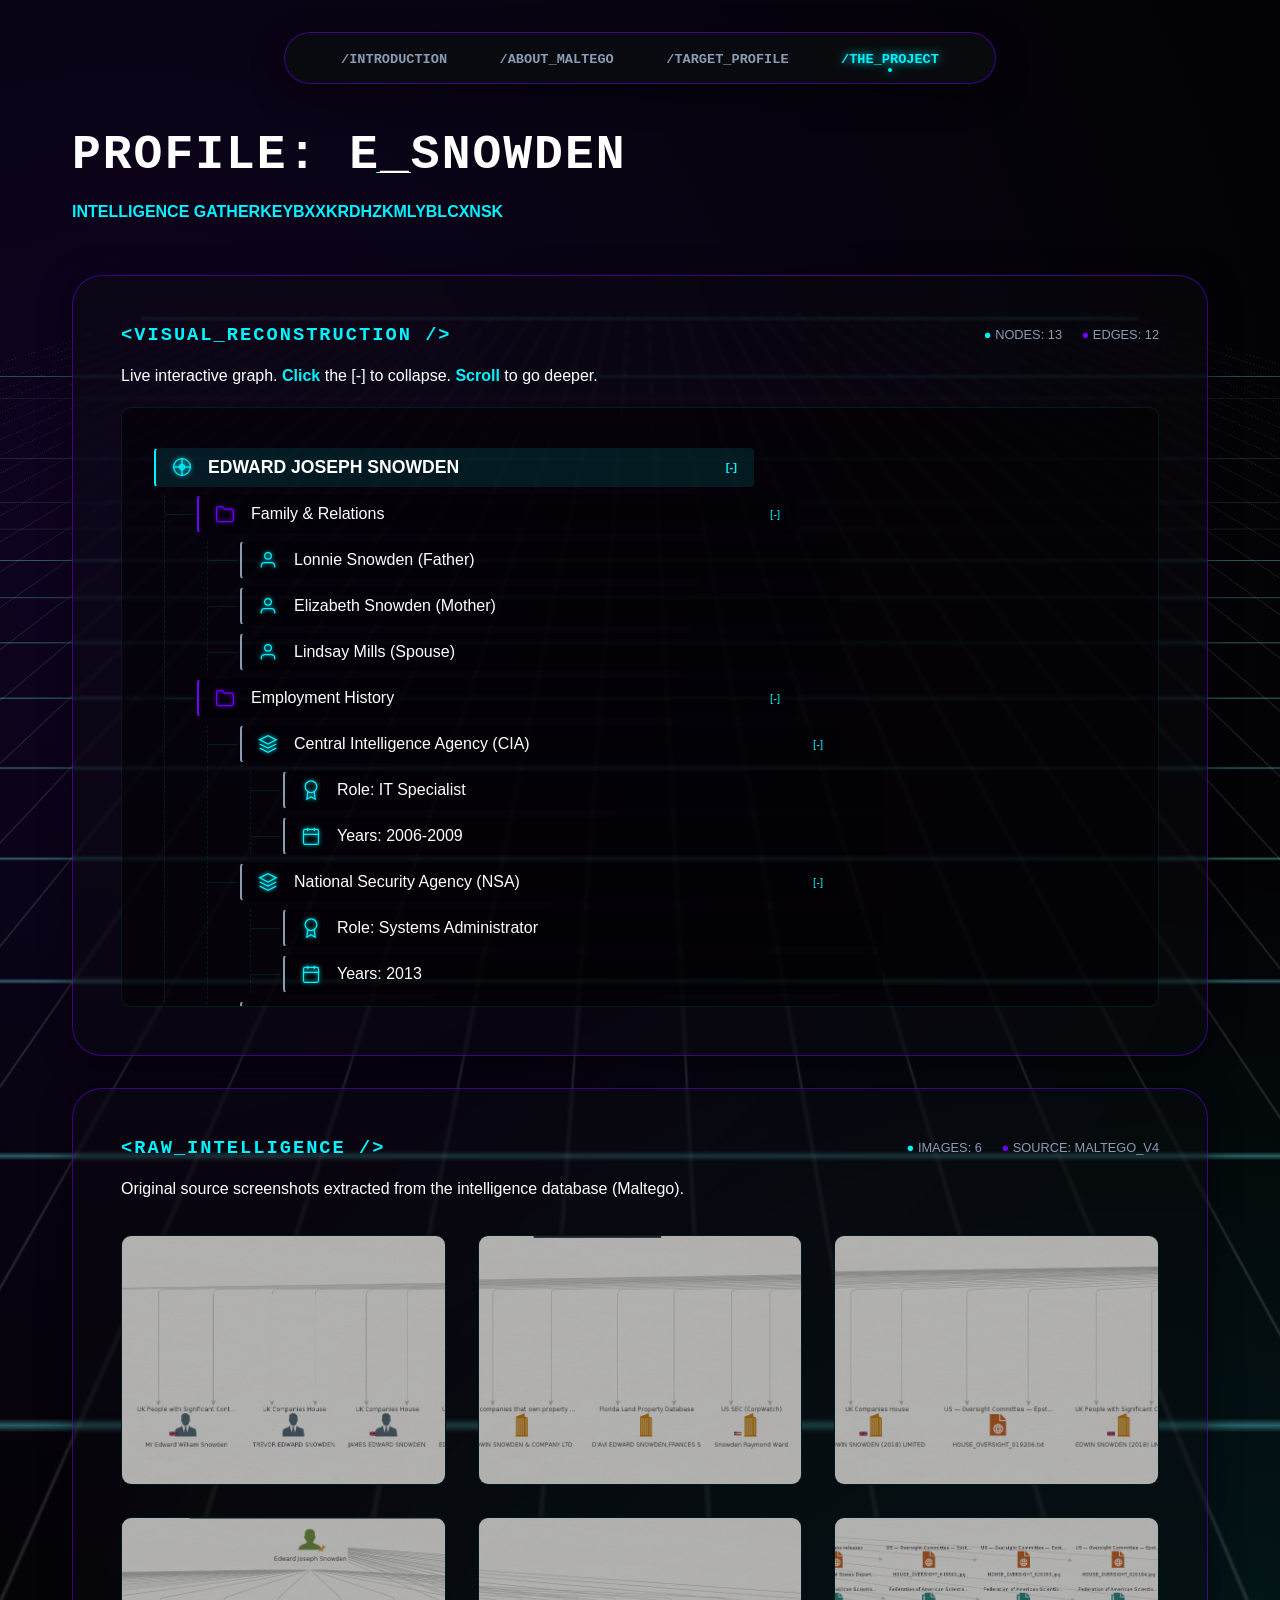
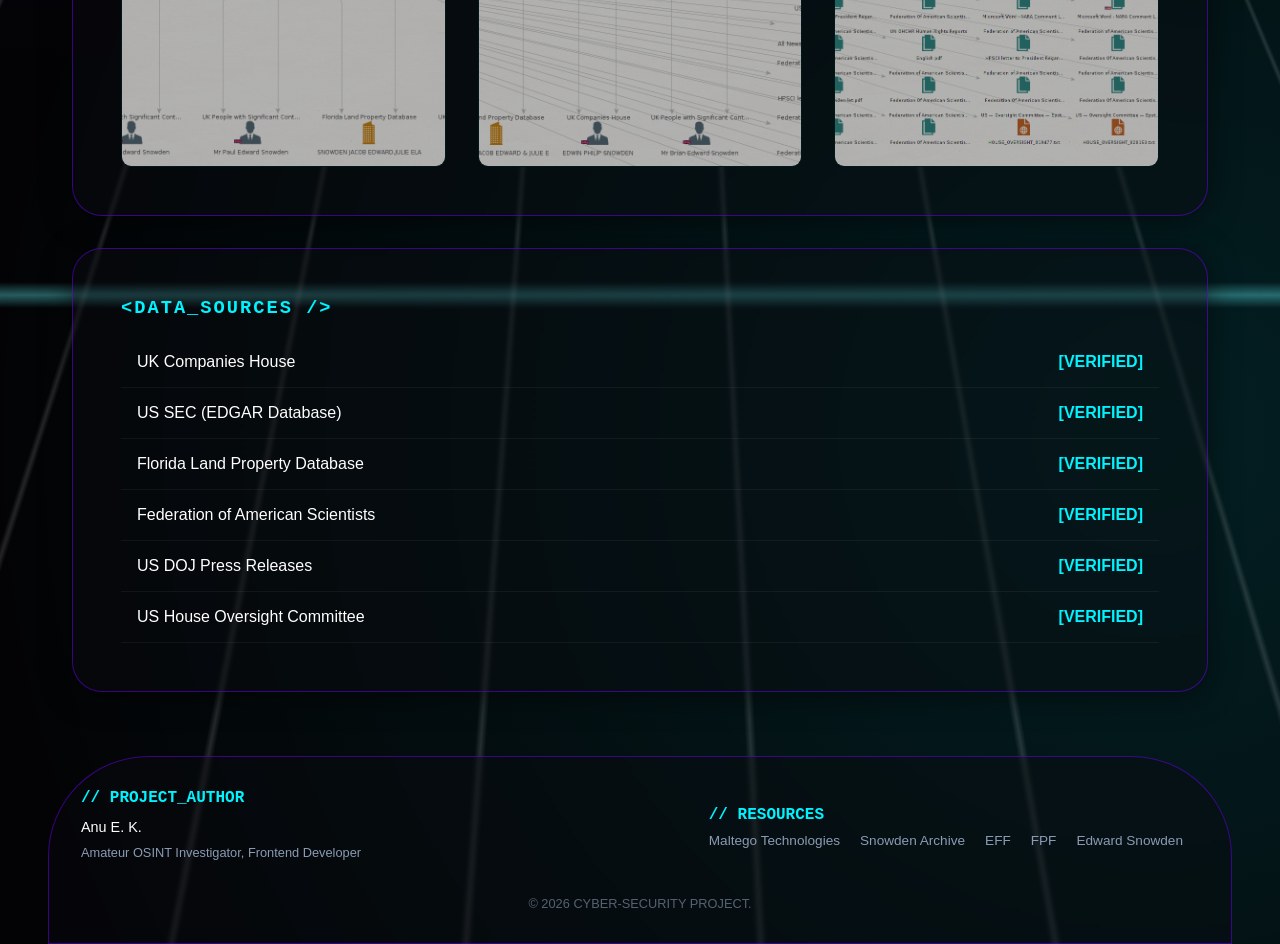
==== project.html @ 5272a1c7 "Website ready for launch" ====
<!DOCTYPE html>
<html lang="en">

<head>
    <meta charset="UTF-8">
    <meta name="viewport" content="width=device-width, initial-scale=1.0">
    <title>The Project | OSINT</title>
    <link rel="stylesheet" href="css/style.css">
    <link rel="preconnect" href="https://fonts.googleapis.com">
    <link rel="preconnect" href="https://fonts.gstatic.com" crossorigin>
    <link
        href="https://fonts.googleapis.com/css2?family=Courier+Prime:wght@400;700&family=Inter:wght@300;400;600&display=swap"
        rel="stylesheet">

    <style>
        .data-source-item {
            display: flex;
            justify-content: space-between;
            align-items: center;
            padding: 1rem;
            border-bottom: 1px solid rgba(255, 255, 255, 0.05);
            transition: all 0.3s ease;
        }

        .data-source-item:hover {
            background: rgba(0, 243, 255, 0.05);
            padding-left: 2.0rem;
        }
    </style>
</head>

<body>
    <div class="grid-bg"></div>

    <header>
        <nav>
            <div class="nav-links">
                <a href="index.html">/INTRODUCTION</a>
                <a href="about-maltego.html">/ABOUT_MALTEGO</a>
                <a href="about-snowden.html">/TARGET_PROFILE</a>
                <a href="project.html" class="active">/THE_PROJECT</a>
            </div>
        </nav>
    </header>

    <main class="container" style="padding-top: 8rem;">
        <section class="animate-fade-up">
            <h1 class="glitch-text" data-text="PROFILE: E_SNOWDEN" style="font-size: 3rem; margin-bottom: 1rem;">
                PROFILE: E_SNOWDEN</h1>
            <p class="subtitle accent-text hack-effect margin-bottom"
                data-value="INTELLIGENCE GATHERING OPERATION COMPLETE">INTELLIGENCE GATHERING OPERATION COMPLETE</p>

            <div class="glass-panel" style="margin-top: 3rem;">
                <div style="display: flex; justify-content: space-between; align-items: center; margin-bottom: 1rem;">
                    <h3 class="text-primary">&lt;VISUAL_RECONSTRUCTION /&gt;</h3>
                    <div style="font-size: 0.8rem; color: var(--text-muted);">
                        <span style="color: var(--primary);">●</span> NODES: 13
                        <span style="color: var(--secondary); margin-left: 1rem;">●</span> EDGES: 12
                    </div>
                </div>

                <p style="margin-bottom: 1rem;">
                    Live interactive graph. 
                    <span class="accent-text">Click</span> the [-] to collapse. 
                    <span class="accent-text">Scroll</span> to go deeper.
                </p>

                <!-- Graph Container -->
                <div id="network-graph"
                    style="width: 100%; height: 600px; border: 1px solid var(--primary-dim); background: rgba(0, 0, 0, 0.5); border-radius: 10px; overflow-y: auto;">
                </div>
            </div>

            <div class="glass-panel animate-fade-up" style="animation-delay: 0.1s;">
                <div style="display: flex; justify-content: space-between; align-items: center; margin-bottom: 1rem;">
                    <h3 class="accent-text">&lt;RAW_INTELLIGENCE /&gt;</h3>
                    <div style="font-size: 0.8rem; color: var(--text-muted);">
                        <span style="color: var(--primary);">●</span> IMAGES: 6
                        <span style="color: var(--secondary); margin-left: 1rem;">●</span> SOURCE: MALTEGO_V4
                    </div>
                </div>
                <p>Original source screenshots extracted from the intelligence database (Maltego).</p>

                <div class="gallery-grid" id="gallery">
                    <div class="gallery-item" onclick="openModal('images/Graph1.png')">
                        <img src="images/Graph1.png">
                        <div class="gallery-overlay"><span class="accent-text">View NODE_CLUSTER_01</span></div>
                    </div>
                    <div class="gallery-item" onclick="openModal('images/Graph2.png')">
                        <img src="images/Graph2.png">
                        <div class="gallery-overlay"><span class="accent-text">View NODE_CLUSTER_02</span></div>
                    </div>
                    <div class="gallery-item" onclick="openModal('images/Graph3.png')">
                        <img src="images/Graph3.png">
                        <div class="gallery-overlay"><span class="accent-text">View NODE_CLUSTER_03</span></div>
                    </div>
                    <div class="gallery-item" onclick="openModal('images/Graph4.png')">
                        <img src="images/Graph4.png">
                        <div class="gallery-overlay"><span class="accent-text">View NODE_CLUSTER_04</span></div>
                    </div>
                    <div class="gallery-item" onclick="openModal('images/Graph5.png')">
                        <img src="images/Graph5.png">
                        <div class="gallery-overlay"><span class="accent-text">View NODE_CLUSTER_05</span></div>
                    </div>
                    <div class="gallery-item" onclick="openModal('images/Graph6.png')">
                        <img src="images/Graph6.png">
                        <div class="gallery-overlay"><span class="accent-text">View NODE_CLUSTER_06</span></div>
                    </div>
                </div>
            </div>

            <div class="glass-panel animate-fade-up" style="animation-delay: 0.2s;">
                <h3 class="accent-text">&lt;DATA_SOURCES /&gt;</h3>
                <br>
                <div class="data-sources-list">
                    <div class="data-source-item">
                        <span>UK Companies House</span>
                        <span class="accent-text">[VERIFIED]</span>
                    </div>
                    <div class="data-source-item">
                        <span>US SEC (EDGAR Database)</span>
                        <span class="accent-text">[VERIFIED]</span>
                    </div>
                    <div class="data-source-item">
                        <span>Florida Land Property Database</span>
                        <span class="accent-text">[VERIFIED]</span>
                    </div>
                    <div class="data-source-item">
                        <span>Federation of American Scientists</span>
                        <span class="accent-text">[VERIFIED]</span>
                    </div>
                    <div class="data-source-item">
                        <span>US DOJ Press Releases</span>
                        <span class="accent-text">[VERIFIED]</span>
                    </div>
                    <div class="data-source-item">
                        <span>US House Oversight Committee</span>
                        <span class="accent-text">[VERIFIED]</span>
                    </div>
                </div>
            </div>
        </section>
    </main>

    <footer class="cyber-footer">
        <div class="footer-content">
            <div class="footer-section">
                <h4>// PROJECT_AUTHOR</h4>
                <p style="color: var(--text-main);">Anu E. K.</p>
                <p style="font-size: 0.8rem; color: var(--text-muted);">Amateur OSINT Investigator, Frontend Developer
                </p>
            </div>
            <div class="footer-section">
                <h4>// RESOURCES</h4>
                <div class="footer-links">
                    <a href="https://www.maltego.com/" title="More About Maltego" target="_blank">Maltego Technologies</a>
                    <a href="https://archive-it.org/collections/5840" title="Leaks from Snowden" target="_blank">Snowden Archive</a>
                    <a href="https://www.eff.org/" title="Electronic Frontier Foundation" target="_blank">EFF</a>
                    <a href="https://freedom.press/" title="Freedom of The Press Foundation" target="_blank">FPF</a>
                    <a href="https://edwardsnowden.substack.com/ " title="On Substack" target="_blank">Edward Snowden</a>
                </div>
            </div>
            <div class="copyright">
                &copy; 2026 CYBER-SECURITY PROJECT.
            </div>
        </div>
    </footer>

    <div class="modal" id="imageModal" onclick="closeModal()">
        <span class="close-modal">&times;</span>
        <a class="prev" onclick="changeImage(-1); event.stopPropagation()">&#10094;</a>
        <a class="next" onclick="changeImage(1); event.stopPropagation()">&#10095;</a>
        <div id="caption"></div>
        <img class="modal-content" id="modalImg">
    </div>

    <script src="js/script.js"></script>
    <script src="js/graph.js"></script>
</body>

</html>
---- css/style.css ----
:root {
    /* Premium Cyber Palette */
    --bg-deep: #030305;
    --bg-panel: rgba(10, 12, 16, 0.7);
    --primary: #00f3ff;
    --primary-dim: rgba(0, 243, 255, 0.1);
    --secondary: #7000ff;
    /* Deep Cyber Purple */
    --accent: #ffd700;
    --text-main: #ffffff;
    --text-muted: #8b9bb4;

    /* Effects */
    --glass-border: 1px solid rgba(255, 255, 255, 0.08);
    --glow-shadow: 0 0 20px rgba(0, 243, 255, 0.15);

    /* Fonts */
    --font-display:
        /*'Towards Reospec'*/
        'Gruppo', monospace;
    --font-ui: 'Graphik Web Light', sans-serif;
}

* {
    box-sizing: border-box;
    margin: 0;
    padding: 0;
    cursor: crosshair;
    /* Tactical cursor */
}

body {
    background-color: var(--bg-deep);
    color: var(--text-main);
    font-family: var(--font-ui);
    overflow-x: hidden;
    min-height: 100vh;
    background-image:
        radial-gradient(circle at 10% 20%, rgba(111, 0, 255, 0.115) 0%, transparent 50%),
        radial-gradient(circle at 90% 80%, rgba(0, 242, 255, 0.119) 0%, transparent 50%);
}

/* --- Dynamic Grid Background --- */
.grid-bg {
    position: fixed;
    top: -50vh;
    left: -50vw;
    width: 200vw;
    height: 200vh;
    background-size: 50px 50px;
    background-image:
        linear-gradient(to right, rgba(255, 255, 255, 0.129) 1px, transparent 1px),
        linear-gradient(to bottom, rgba(101, 252, 255, 0.358) 1px, transparent 1px);
    transform: perspective(500px) rotateX(60deg) translateY(0) translateZ(-100px);
    animation: gridMove 20s linear infinite;
    pointer-events: none;
    z-index: 0;
}

@keyframes gridMove {
    0% {
        transform: perspective(500px) rotateX(60deg) translateY(0) translateZ(-100px);
    }

    100% {
        transform: perspective(500px) rotateX(60deg) translateY(50px) translateZ(-100px);
    }
}

/* --- Typography & Glitch Effects --- */
h1,
h2,
h3 {
    font-family: var(--font-display);
    font-weight: bold;
    text-transform: uppercase;
    letter-spacing: 2px;
}

p {
    line-height: 1.8;
}

.glitch-text {
    position: relative;
    color: var(--text-main);
}

.glitch-text::before,
.glitch-text::after {
    content: attr(data-text);
    position: absolute;
    top: 0;
    left: 0;
    width: 100%;
    height: 100%;
    background: transparent;
}

.glitch-text::before {
    left: 2px;
    text-shadow: -2px 0 #ff00c1;
    clip: rect(44px, 450px, 56px, 0);
    animation: glitch-anim 4s infinite linear alternate-reverse;
}

.glitch-text::after {
    left: -2px;
    text-shadow: -2px 0 #00fff9;
    clip: rect(44px, 450px, 56px, 0);
    animation: glitch-anim2 4s infinite linear alternate-reverse;
}

@keyframes glitch-anim {
    0% {
        clip: rect(31px, 9999px, 94px, 0);
    }

    4.16% {
        clip: rect(70px, 9999px, 11px, 0);
    }

    8.33% {
        clip: rect(2px, 9999px, 98px, 0);
    }

    /* ... shortened for brevity, but gives the jitter effect */
    100% {
        clip: rect(66px, 9999px, 35px, 0);
    }
}

@keyframes glitch-anim2 {
    0% {
        clip: rect(65px, 9999px, 96px, 0);
    }

    100% {
        clip: rect(29px, 9999px, 86px, 0);
    }
}

/* --- Glassmorphism UI --- */
.container {
    max-width: 1200px;
    margin: 0 auto;
    padding: 0 2rem;
    position: relative;
    z-index: 10;
}

.glass-panel {
    background: rgba(10, 12, 16, 0.4);
    backdrop-filter: blur(1.5px);
    -webkit-backdrop-filter: blur(1.5px);
    border: 1px solid #6f00ff7f;
    border-radius: 30px;
    padding: 3rem;
    margin-bottom: 2rem;
    box-shadow: 0 4px 30px rgba(0, 0, 0, 0.5);
    transition: transform 0.4s ease, box-shadow 0.4s ease;
    position: relative;
    overflow: hidden;
}

.glass-panel:hover {
    transform: translateY(-2px);
    box-shadow: 0 0 30px rgba(0, 243, 255, 0.2);
    border-color: rgba(0, 243, 255, 0.5);
}

.glass-panel::before {
    content: '';
    position: absolute;
    top: 0;
    left: 0;
    width: 100%;
    height: 2px;
    background: linear-gradient(90deg, transparent, var(--primary), transparent);
    transform: translateX(-100%);
    transition: transform 0.6s ease;
}

.glass-panel:hover::before {
    transform: translateX(100%);
}

/* --- Navigation --- */
header {
    position: fixed;
    top: 2rem;
    width: 100%;
    z-index: 100;
    pointer-events: none;
    /* Let clicks pass through around the nav */
}

nav {
    pointer-events: auto;
    background: rgba(10, 12, 16, 0.85);
    backdrop-filter: blur(5px);
    border: 1px solid #6f00ff7f;
    border-radius: 50px;
    padding: 1rem 2rem;
    display: table;
    margin: 0 auto;
    box-shadow: 0 10px 30px rgba(0, 0, 0, 0.5);
}

.nav-links a {
    color: var(--text-muted);
    text-decoration: none;
    font-family: var(--font-display);
    font-size: 0.85rem;
    font-weight: bold;
    margin: 0 1.5rem;
    position: relative;
    transition: color 0.3s;
}

.nav-links a.active,
.nav-links a:hover {
    color: var(--primary);
    text-shadow: 0 0 10px var(--primary);
}

.nav-links a.active::after {
    content: '';
    position: absolute;
    bottom: -5px;
    left: 50%;
    transform: translateX(-50%);
    width: 4px;
    height: 4px;
    background: var(--primary);
    border-radius: 50%;
    box-shadow: 0 0 10px var(--primary);
}

/* --- Hero Section --- */
.hero {
    height: 80vh;
    display: flex;
    flex-direction: column;
    justify-content: center;
    align-items: center;
    text-align: center;
    position: relative;
}

.hero h1 {
    font-size: 3.5rem;
    margin-bottom: 1rem;
    line-height: 1.1;
}

.hero .subtitle {
    font-family: var(--font-display);
    font-weight: bold;
    color: var(--primary);
    font-size: 1.2rem;
    letter-spacing: 4px;
    opacity: 0.8;
}

/* --- Buttons --- */
.btn-cyber {
    display: inline-block;
    padding: 1rem 3rem;
    background: transparent;
    border: 1px solid var(--primary);
    border-radius: 50px;
    color: var(--primary);
    font-family: var(--font-display);
    font-weight: bold;
    text-transform: uppercase;
    letter-spacing: 2px;
    cursor: pointer;
    position: relative;
    overflow: hidden;
    transition: all 0.3s;
    margin-top: 2rem;
    text-decoration: none;
}

.bottom-margin {
    margin-bottom: 2rem;
}

.btn-cyber:hover {
    background: var(--primary);
    color: var(--bg-deep);
    box-shadow: 0 0 30px var(--primary-dim);
}

.btn-cyber::before {
    content: '';
    position: absolute;
    top: 0;
    left: -100%;
    width: 100%;
    height: 100%;
    background: linear-gradient(90deg, transparent, rgba(255, 255, 255, 0.2), transparent);
    transition: 0.5s;
}

.btn-cyber:hover::before {
    left: 100%;
}

@keyframes fadeUp {
    to {
        opacity: 1;
        transform: translateY(0);
    }
}

/* --- Cyber Tree List View --- */
.cyber-tree,
.tree-children {
    list-style: none;
    padding-left: 20px;
}

.cyber-tree {
    padding: 2rem;
}

.tree-node {
    position: relative;
    margin: 0.5rem 0;
}

.tree-children {
    border-left: 1px dashed var(--primary-dim);
    margin-left: 10px;
    padding-left: 2rem;
    transition: max-height 0.3s ease, opacity 0.3s ease;
}

/* Collapse State */
.tree-node.collapsed .tree-children {
    display: none;
}

.node-content {
    display: inline-flex;
    align-items: center;
    padding: 0.5rem 1rem;
    background: rgba(0, 0, 0, 0.3);
    border: 1px solid transparent;
    border-left: 2px solid var(--text-muted);
    border-radius: 4px;
    cursor: pointer;
    transition: all 0.3s ease;
    width: 100%;
    max-width: 600px;
}

.node-content:hover {
    background: rgba(0, 243, 255, 0.05);
    border-color: var(--primary-dim);
    padding-left: 1.5rem;
    /* Slide effect */
}

/* Node Types Styling */
.type-root {
    border-left-color: var(--primary);
    background: rgba(0, 243, 255, 0.1);
    font-weight: bold;
    font-size: 1.1rem;
    text-transform: uppercase;
}

.type-category {
    border-left-color: var(--secondary);
    color: var(--text-main);
}

.type-event {
    border-left-color: var(--accent);
}

.node-icon {
    margin-right: 1rem;
    width: 20px;
    height: 20px;
    display: flex;
    align-items: center;
    justify-content: center;
}

.node-icon svg {
    width: 100%;
    height: 100%;
    stroke-width: 1.5;
    stroke: var(--primary);
    filter: drop-shadow(0 0 2px var(--primary));
}

.type-category .node-icon svg {
    stroke: var(--secondary);
    filter: drop-shadow(0 0 2px var(--secondary));
}

.has-children::after {
    content: '[+]';
    margin-left: auto;
    font-size: 0.7rem;
    color: var(--text-muted);
}

.tree-node:not(.collapsed)>.has-children::after {
    content: '[-]';
    color: var(--primary);
}

/* Connectors */
.tree-node::before {
    content: '';
    position: absolute;
    top: 1.2rem;
    left: -2rem;
    width: 1.8rem;
    height: 1px;
    background: var(--primary-dim);
}

.cyber-tree>.tree-node::before {
    display: none;
    /* Hide for root */
}

/* --- Scrollbar --- */
::-webkit-scrollbar {
    width: 8px;
    background: transparent;
}

::-webkit-scrollbar-thumb {
    background: var(--secondary);
    border-radius: 10px;
}

::-webkit-scrollbar-thumb:hover {
    background: var(--secondary);
    box-shadow: 0 0 15px var(--secondary);
}

.accent-text {
    color: var(--primary);
    font-weight: bold;
}

.text-primary {
    color: var(--primary);
}

.text-secondary {
    color: var(--secondary);
}

.warning-text {
    color: var(--accent);
}

/* --- Gallery Grid --- */
.gallery-grid {
    display: grid;
    grid-template-columns: repeat(auto-fill, minmax(300px, 1fr));
    gap: 2rem;
    margin-top: 2rem;
}

.gallery-item {
    position: relative;
    cursor: pointer;
    border: 1px solid var(--primary-dim);
    border-radius: 10px;
    overflow: hidden;
    height: 250px;
    transition: all 0.4s ease;
    background: #000;
}

.gallery-item:hover {
    border-color: var(--primary);
    box-shadow: 0 0 30px var(--primary-dim);
    transform: scale(1.02);
    z-index: 10;
}

.gallery-item img {
    width: 100%;
    height: 100%;
    object-fit: cover;
    opacity: 0.7;
    transition: all 0.4s ease;
}

.gallery-item:hover img {
    opacity: 1;
}

.gallery-overlay {
    position: absolute;
    top: 0;
    left: 0;
    width: 100%;
    height: 100%;
    background: linear-gradient(to top, #0c001db9, #0000004a);
    display: flex;
    align-items: flex-end;
    padding: 1.5rem;
    opacity: 0;
    transition: opacity 0.3s;
}

.gallery-item:hover .gallery-overlay {
    opacity: 1;
}

/* --- Modal --- */
.modal {
    display: none;
    position: fixed;
    z-index: 1000;
    left: 0;
    top: 0;
    width: 100%;
    height: 100%;
    background-color: rgba(0, 0, 0, 0.95);
    backdrop-filter: blur(10px);
    align-items: center;
    justify-content: center;
}

.modal.active {
    display: flex;
}

.modal-content {
    max-width: 90%;
    max-height: 90vh;
    border: 1px solid var(--primary);
    box-shadow: 0 0 50px var(--primary-dim);
}

.close-modal {
    position: absolute;
    top: 2rem;
    right: 2rem;
    color: var(--primary);
    font-size: 3rem;
    cursor: pointer;
    z-index: 1001;
    font-family: var(--font-display);
    font-weight: bold;
}

.prev,
.next {
    cursor: pointer;
    position: absolute;
    top: 50%;
    width: auto;
    padding: 16px;
    margin-top: -22px;
    color: var(--primary);
    font-weight: bold;
    font-size: 2rem;
    transition: 0.3s ease;
    border-radius: 0 3px 3px 0;
    user-select: none;
    z-index: 1001;
}

.next {
    right: 0;
    border-radius: 3px 0 0 3px;
}

.prev {
    left: 0;
}

.prev:hover,
.next:hover {
    background-color: rgba(0, 243, 255, 0.1);
    text-shadow: 0 0 10px var(--primary);
}

#caption {
    position: absolute;
    bottom: 2rem;
    left: 50%;
    transform: translateX(-50%);
    width: 50%;
    text-align: center;
    color: var(--primary);
    font-family: var(--font-display);
    font-size: 1rem;
    font-weight: bold;
    text-shadow: 0 0 10px var(--primary-dim);
    padding: 40px 20px;
    z-index: 1001;
    pointer-events: none;
}

/* --- Footer --- */
.cyber-footer {
    margin: 4rem 3rem 0rem 3rem;
    padding: 2rem 0;
    /* background: rgba(10, 12, 16, 0.95); */
    background: rgba(10, 12, 16, 0.4);
    backdrop-filter: blur(1.5px);
    border: 1px solid #6f00ff7f;
    border-top-left-radius: 100px;
    border-top-right-radius: 100px;
    font-size: 0.9rem;
    position: relative;
    z-index: 100;
}

.footer-content {
    max-width: 1200px;
    margin: 0 auto;
    padding: 0 2rem;
    display: flex;
    justify-content: space-between;
    align-items: center;
    flex-wrap: wrap;
    gap: 1rem;
}

.footer-section h4 {
    color: var(--primary);
    font-family: var(--font-display);
    margin-bottom: 0.5rem;
    font-size: 1rem;
}

.footer-links a {
    color: var(--text-muted);
    text-decoration: none;
    margin-right: 1rem;
    transition: color 0.3s;
    font-size: 0.85rem;
}

.footer-links a:hover {
    color: var(--primary);
    text-shadow: 0 0 10px var(--primary);
}

.copyright {
    color: var(--text-muted);
    font-size: 0.8rem;
    margin-top: 1rem;
    text-align: center;
    width: 100%;
    opacity: 0.6;
}

/* --- Responsive --- */
@media (max-width: 768px) {
    .hero h1 {
        font-size: 2.5rem;
    }

    nav {
        width: 90%;
        padding: 1rem;
        border-radius: 20px;
    }

    .nav-links a {
        margin: 0 0.5rem;
        font-size: 0.7rem;
    }
}
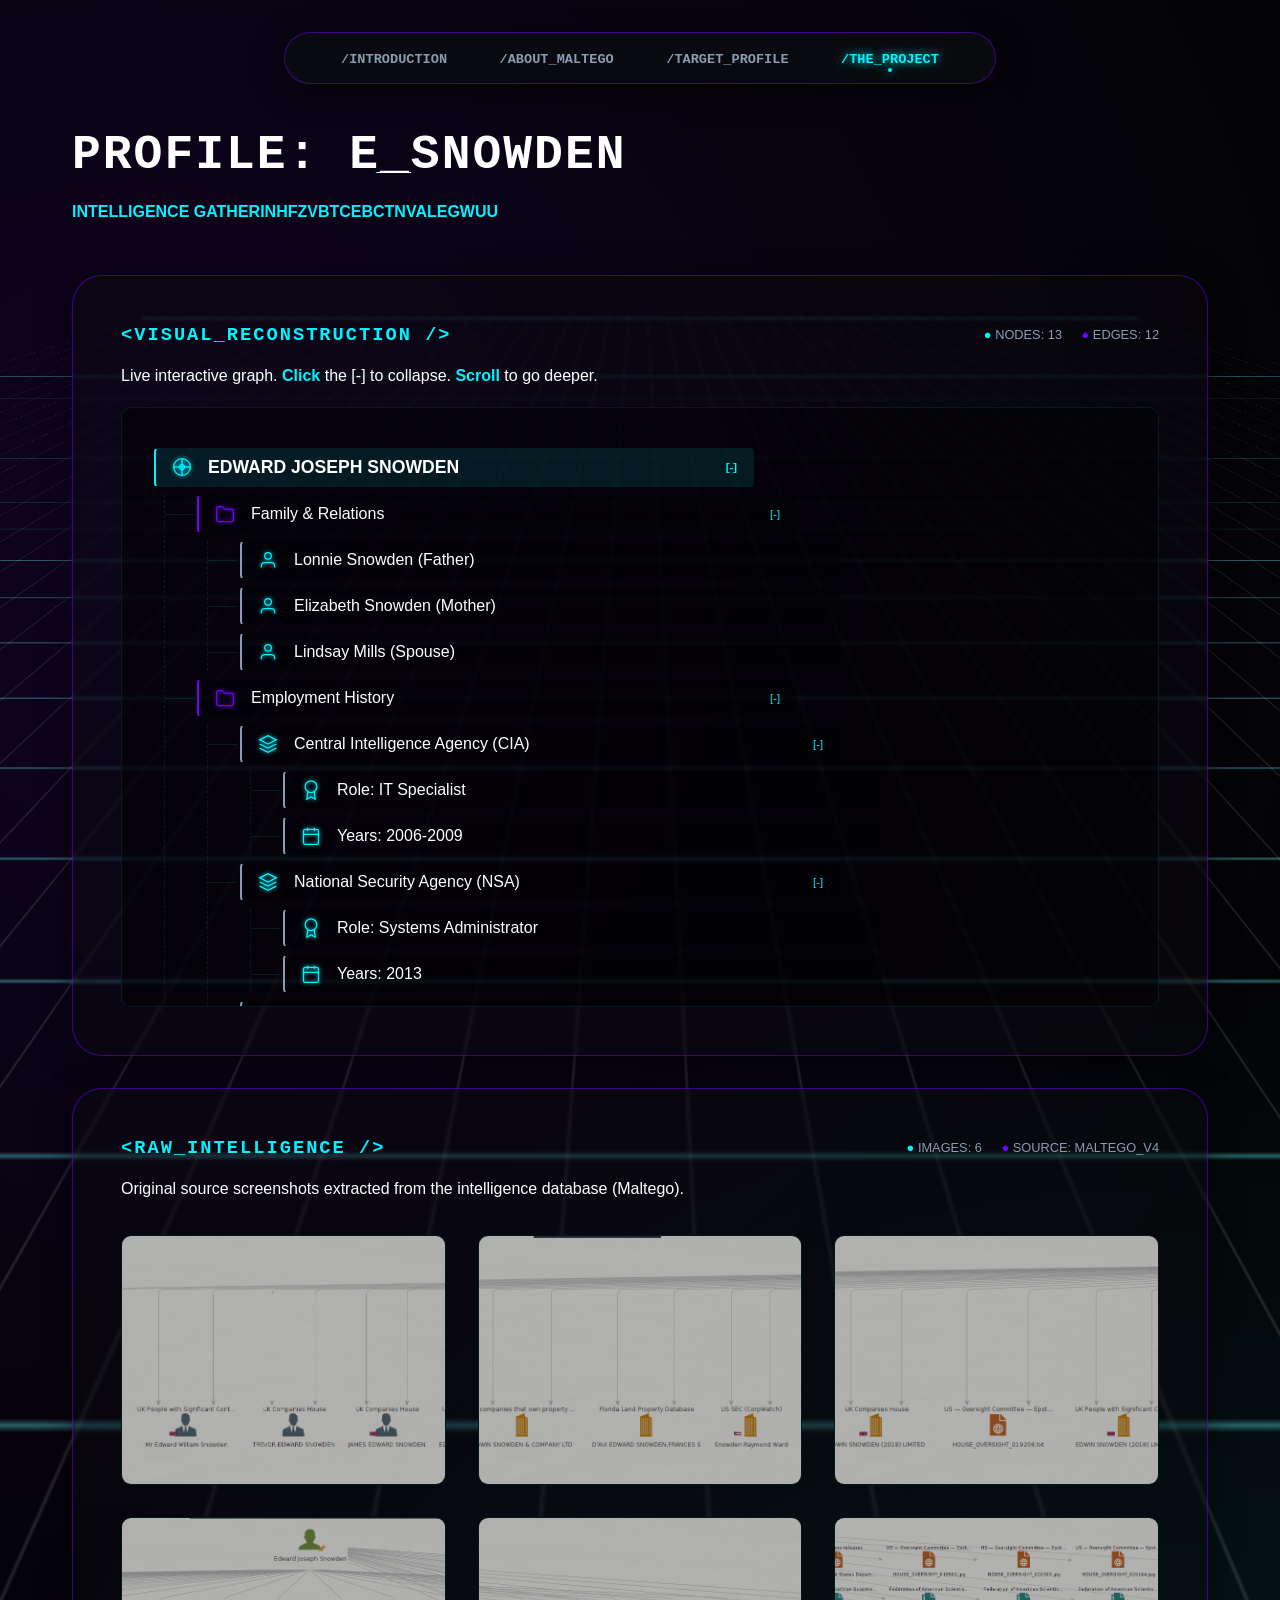
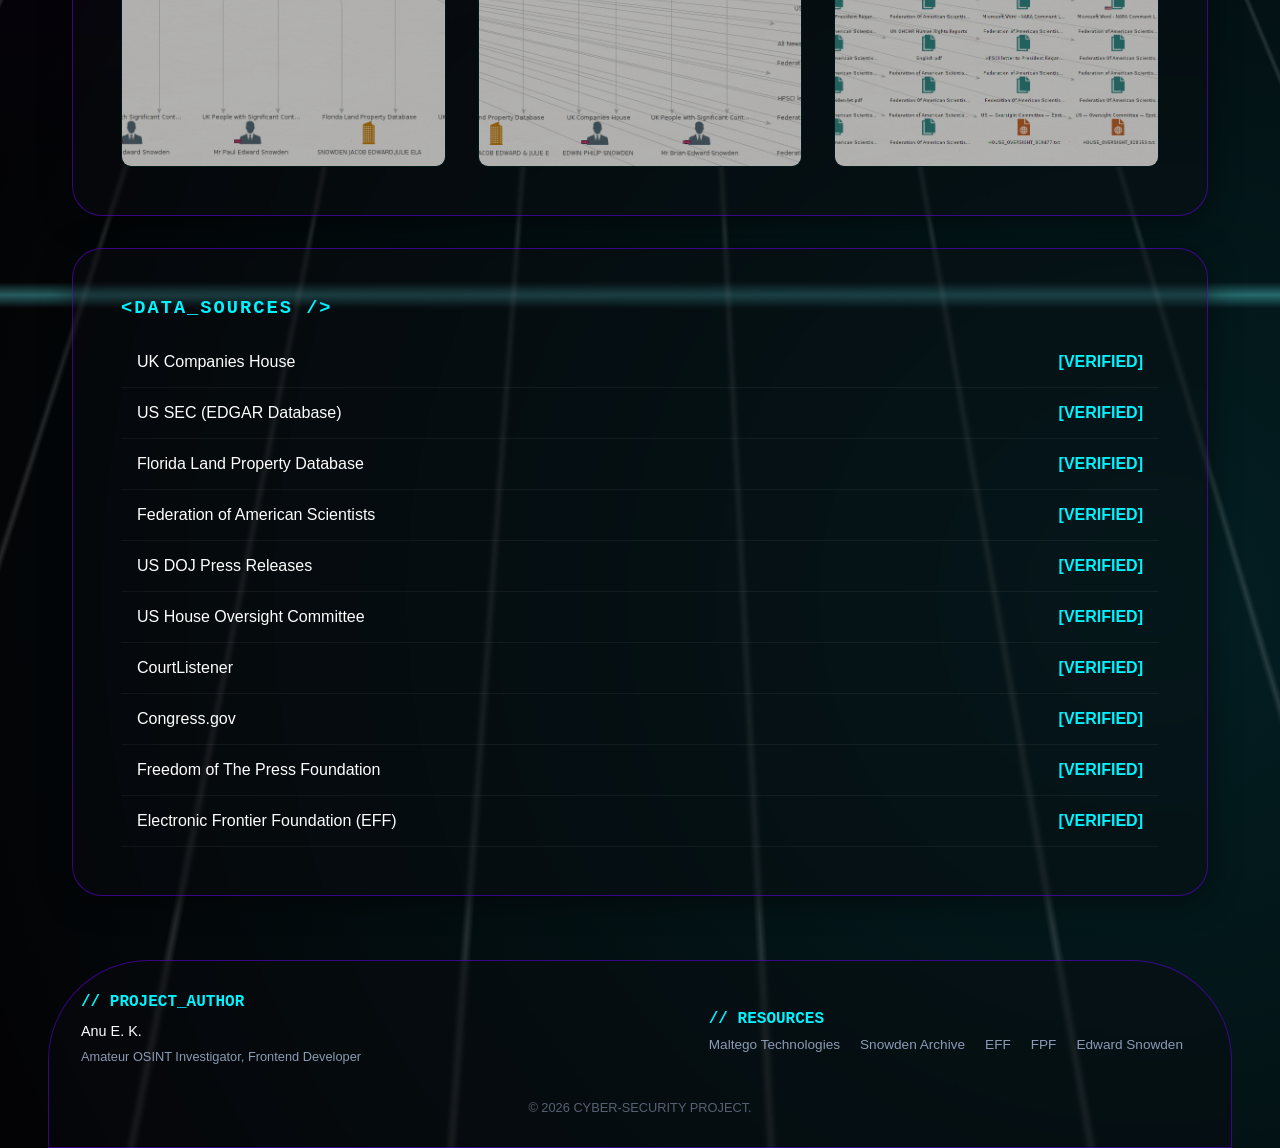
==== commit 8c02e500: "More data sources verified" ====
--- a/project.html
+++ b/project.html
@@ -137,6 +137,22 @@
                         <span>US House Oversight Committee</span>
                         <span class="accent-text">[VERIFIED]</span>
                     </div>
+                    <div class="data-source-item">
+                        <span>CourtListener</span>
+                        <span class="accent-text">[VERIFIED]</span>
+                    </div>
+                    <div class="data-source-item">
+                        <span>Congress.gov</span>
+                        <span class="accent-text">[VERIFIED]</span>
+                    </div>
+                    <div class="data-source-item">
+                        <span>Freedom of The Press Foundation</span>
+                        <span class="accent-text">[VERIFIED]</span>
+                    </div>
+                    <div class="data-source-item">
+                        <span>Electronic Frontier Foundation (EFF)</span>
+                        <span class="accent-text">[VERIFIED]</span>
+                    </div>
                 </div>
             </div>
         </section>
